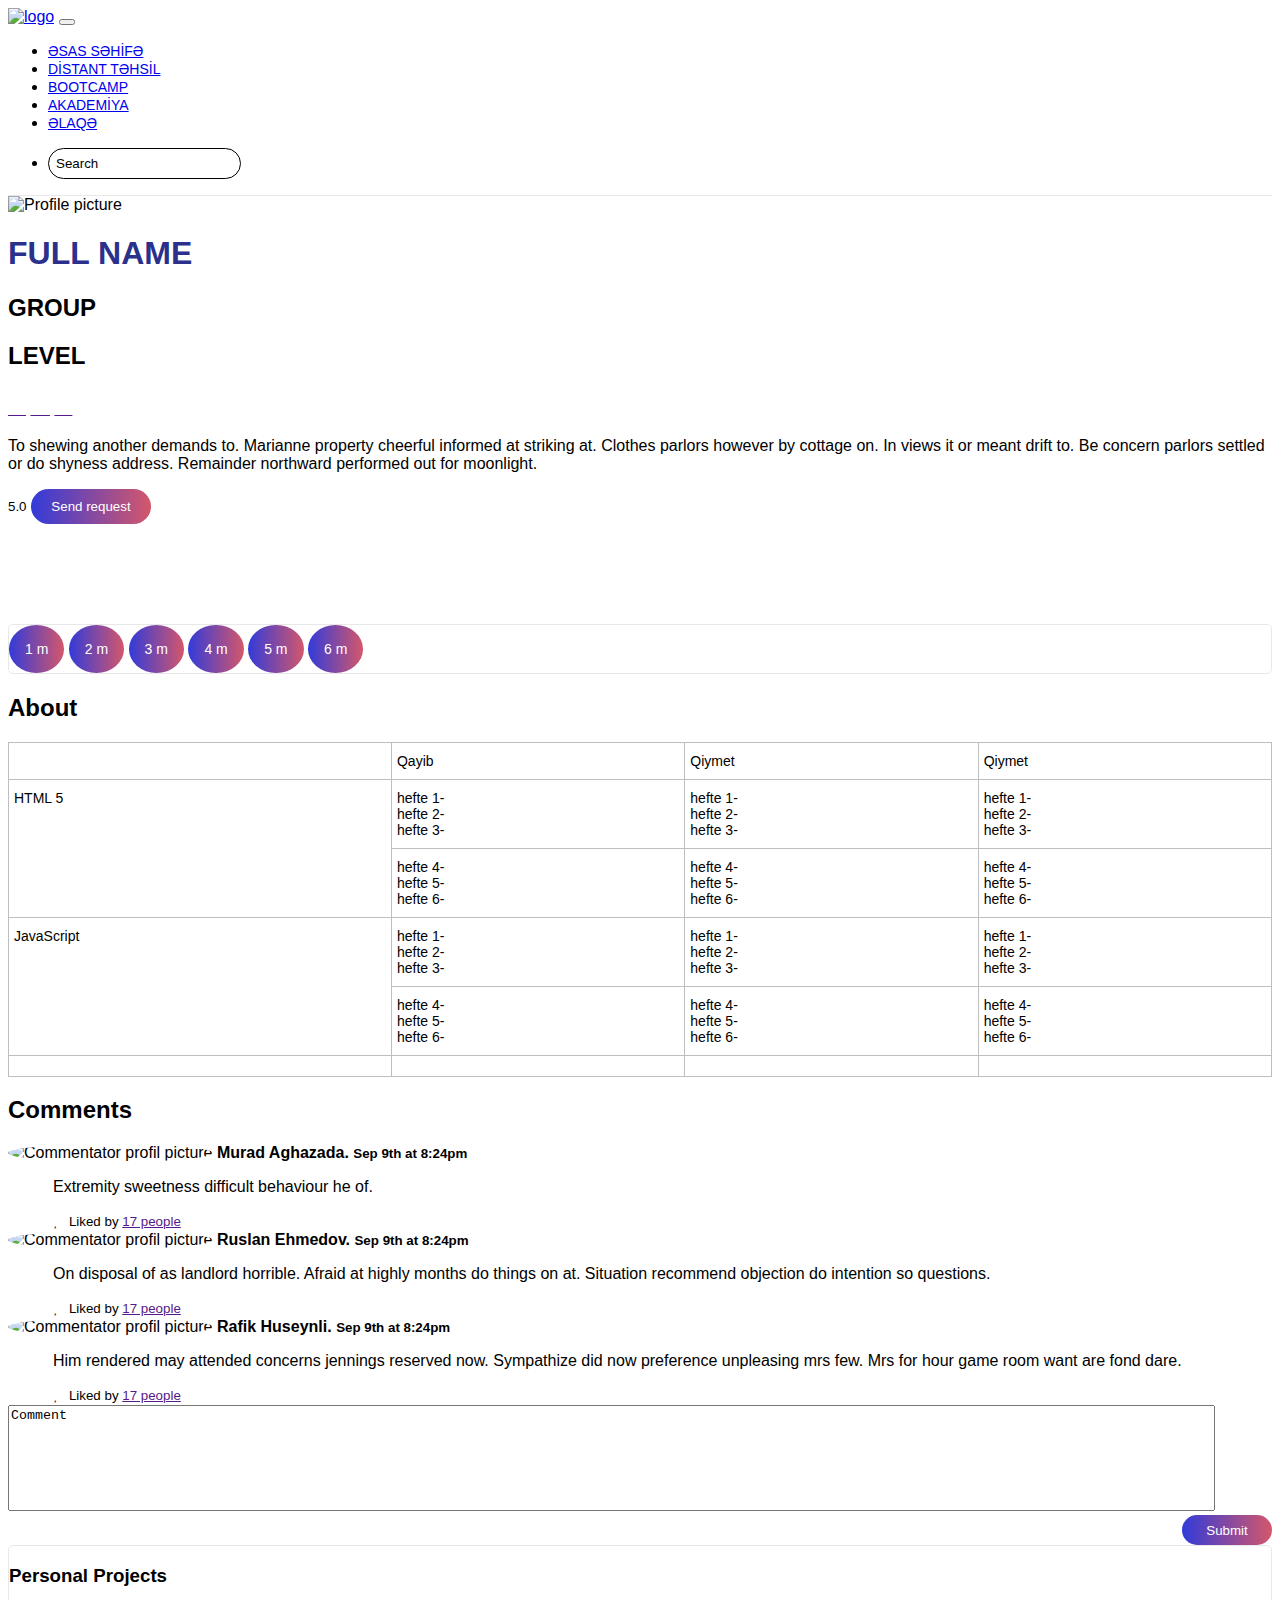
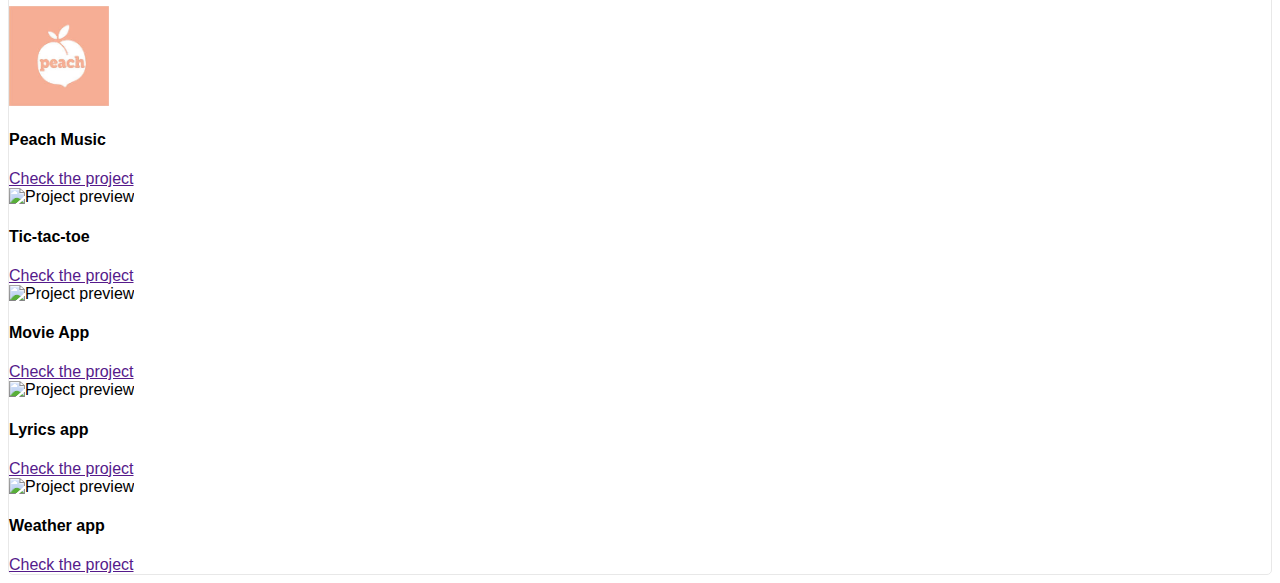
==== index.html @ 396098bf "first commit" ====
<!DOCTYPE html>
<html lang="en">

<head>
    <meta charset="UTF-8">
    <meta name="viewport" content="width=device-width, initial-scale=1.0">
    <title>E-Education</title>
    <!-- <link rel="stylesheet" href="css/bootstrap.min copy 3.css"> -->
    <link rel="stylesheet" href="https://cdnjs.cloudflare.com/ajax/libs/font-awesome/4.7.0/css/font-awesome.min.css">
    <link rel="stylesheet" href="https://stackpath.bootstrapcdn.com/bootstrap/4.5.0/css/bootstrap.min.css"
        integrity="sha384-9aIt2nRpC12Uk9gS9baDl411NQApFmC26EwAOH8WgZl5MYYxFfc+NcPb1dKGj7Sk" crossorigin="anonymous">
    <link rel="stylesheet" href="css/style.css">
    <link rel="icon" href="https://static.wixstatic.com/media/50b774_339006e79fd448efb3b111e1e8a0e5a4~mv2.png/v1/fill/w_32%2Ch_32%2Clg_1%2Cusm_0.66_1.00_0.01/50b774_339006e79fd448efb3b111e1e8a0e5a4~mv2.png">
    <link href="https://fonts.googleapis.com/css2?family=EB+Garamond:wght@500&display=swap" rel="stylesheet">
</head>

<body>
    <nav class="navbar navbar-expand-lg navbar-light bg-light py-3">
        <a class="navbar-brand ml-5" href="index.html"><img class="logo" src="https://static.wixstatic.com/media/50b774_504c9af5ed1446cda5995409d37fea4e~mv2.png/v1/fill/w_320,h_40,al_c,q_85,usm_0.66_1.00_0.01/Logo%202.webp" alt="logo"></a>
        <button class="navbar-toggler" type="button" data-toggle="collapse" data-target="#navbarSupportedContent"
            aria-controls="navbarSupportedContent" aria-expanded="false" aria-label="Toggle navigation">
            <span class="navbar-toggler-icon"></span>
        </button>

        <div class="collapse navbar-collapse" id="navbarSupportedContent">
            <ul class="navbar-nav mr-auto">
                <li class="nav-item active ml-4">
                    <a class="nav-link" href="#community">ƏSAS SƏHİFƏ<span class="sr-only">(current)</span></a>
                </li>
                <li class="nav-item active ml-4">
                    <a class="nav-link" href="#programs">DİSTANT TƏHSİL<span class="sr-only">(current)</span></a>
                </li>
                <li class="nav-item active ml-4">
                    <a class="nav-link" href="#about">BOOTCAMP<span class="sr-only">(current)</span></a>
                </li>
                <li class="nav-item active ml-4">
                    <a class="nav-link" href="#about">AKADEMİYA<span class="sr-only">(current)</span></a>
                </li>
                <li class="nav-item active ml-4">
                    <a class="nav-link" href="#about">ƏLAQƏ<span class="sr-only">(current)</span></a>
                </li>
            </ul>
            <ul class="navbar-nav ml-auto align-items-start mb-3 mb-lg-0">
                <li class="nav-item active">
                    <input type="text" class="ml-auto pb-1 nav-header navbar-input" placeholder="Search">
                </li>
            </ul>
        </div>
    </nav>
    <div class="main">

        <div class="main-info">
            <div class="container-fluid">
                <div class="row">
                    <div class="main-info-container col-md-6 col-12 text-center ml-5 pl-3 mt-5 d-flex">
                        <img src="https://cdn.business2community.com/wp-content/uploads/2017/08/blank-profile-picture-973460_640.png" alt="Profile picture" class="profil-pic">
                        <div class="personal-info ml-5" style="text-align: left;">
                            <h1 class="full-name">FULL NAME</h1>
                            <h2>GROUP</h2>
                            <h2>LEVEL</h2>
                            <div class="links mt-sm-5">
                                <a class="" href=""><i class="fab fa-github ml-2" style="color: rgb(148, 148, 148); font-size: 24px;"></i></a>
                            <a class="" href=""><i class="fab fa-linkedin ml-2" style="color: rgb(148, 148, 148); font-size: 26px;"></i></a>
                            <a class="" href=""><i class="fab fa-facebook ml-2" style="color: rgb(148, 148, 148); font-size: 24px;"></i></a>
                            </div>
                        </div>
                    </div>
                    <div class="info-container col-md-5 col-12 mt-sm-5 pt-sm-4 text-center d-flex">
                        <p class="info-text">To shewing another demands to. Marianne property cheerful informed at striking at. Clothes parlors however by cottage on. In views it or meant drift to. Be concern parlors settled or do shyness address. Remainder northward performed out for moonlight.</p>
                        <div class="rating-container ml-sm-5 mt-4">
                            <p><i class="fas fa-star-half-alt" style="color: gold; font-size: 34px;"></i></p>
                            <small>5.0</small>
                            <button class="request-btn mt-3" style="background: linear-gradient(to right, rgb(50,59,217), rgb(212, 87, 107)); border: transparent; border-radius: 20px; color: white; width: 120px; height: 35px;">Send request</button>
                        </div>
                    </div>
                </div>
            </div>
        </div>

        <div class="other-info">
            <div class="container-fluid">
                <div class="row">
                    <div class="col-md-7 col-12 lessons-info">
                        <div class="months-container text-center p-2">
                            <button class="month-btn ml-sm-4">1 m</button>
                            <button class="month-btn ml-sm-4">2 m</button>
                            <button class="month-btn ml-sm-4">3 m</button>
                            <button class="month-btn ml-sm-4">4 m</button>
                            <button class="month-btn ml-sm-4">5 m</button>
                            <button class="month-btn ml-sm-4">6 m</button>
                        </div>
                        <div class="about">
                            <h2 class="ml-3 mt-3">About</h2>
                            <div class="about-table">
                                <div class="col-md-12">
                                    <style type="text/css">
                                        .tg {
                                            border-collapse: collapse;
                                            border-spacing: 0;
                                        }
                    
                                        .tg td {
                                            border-color: #bebebe;
                                            border-radius: 5px;
                                            border-style: double;
                                            border-width: 1px;
                                            font-family: Arial, sans-serif;
                                            font-size: 14px;
                                            overflow: hidden;
                                            padding: 10px 5px;
                                            word-break: normal;
                                        }
                    
                                        .tg th {
                                            border-color: #bebebe;
                                            border-radius: 5px;
                                            border-style: double;
                                            border-width: 1px;
                                            font-family: Arial, sans-serif;
                                            font-size: 14px;
                                            font-weight: normal;
                                            overflow: hidden;
                                            padding: 10px 5px;
                                            word-break: normal;
                                        }
                    
                                        .tg .tg-0lax {
                                            text-align: left;
                                            vertical-align: top
                                        }
                                    </style>
                                    <table class="tg mt-4" style="width: 100%;">
                                        <thead>
                                            <tr>
                                                <th class="tg-0lax"></th>
                                                <th class="tg-0lax" colspan="3">Qayib</th>
                                                <th class="tg-0lax" colspan="3">Qiymet</th>
                                                <th class="tg-0lax" colspan="3">Qiymet</th>
                                            </tr>
                                        </thead>
                                        <tbody>
                                            <tr>
                                                <td class="tg-0lax" rowspan="2">HTML 5</td>
                                                <td class="tg-0lax" colspan="3">
                                                    hefte 1-
                                                    <br />
                                                    hefte 2-
                                                    <br />
                                                    hefte 3-
                                                </td>
                                                <td class="tg-0lax" colspan="3">
                                                    hefte 1-
                                                    <br />
                                                    hefte 2-
                                                    <br />
                                                    hefte 3-
                                                </td>
                                                <td class="tg-0lax" colspan="3">
                                                    hefte 1-
                                                    <br />
                                                    hefte 2-
                                                    <br />
                                                    hefte 3-
                                                </td>
                                            </tr>
                                            <tr>
                                                <td class="tg-0lax" colspan="3">
                                                    hefte 4-
                                                    <br />
                                                    hefte 5-
                                                    <br />
                                                    hefte 6-
                                                </td>
                                                <td class="tg-0lax" colspan="3">
                                                    hefte 4-
                                                    <br />
                                                    hefte 5-
                                                    <br />
                                                    hefte 6-
                                                </td>
                                                <td class="tg-0lax" colspan="3">
                                                    hefte 4-
                                                    <br />
                                                    hefte 5-
                                                    <br />
                                                    hefte 6-
                                                </td>
                                            </tr>
                                            <tr>
                                                <td class="tg-0lax" rowspan="2">JavaScript</td>
                                                <td class="tg-0lax" colspan="3">
                                                    hefte 1-
                                                    <br />
                                                    hefte 2-
                                                    <br />
                                                    hefte 3-
                                                </td>
                                                <td class="tg-0lax" colspan="3">
                                                    hefte 1-
                                                    <br />
                                                    hefte 2-
                                                    <br />
                                                    hefte 3-
                                                </td>
                                                <td class="tg-0lax" colspan="3">
                                                    hefte 1-
                                                    <br />
                                                    hefte 2-
                                                    <br />
                                                    hefte 3-
                                                </td>
                                            </tr>
                                            <tr>
                                                <td class="tg-0lax" colspan="3">
                                                    hefte 4-
                                                    <br />
                                                    hefte 5-
                                                    <br />
                                                    hefte 6-
                                                </td>
                                                <td class="tg-0lax" colspan="3">
                                                    hefte 4-
                                                    <br />
                                                    hefte 5-
                                                    <br />
                                                    hefte 6-
                                                </td>
                                                <td class="tg-0lax" colspan="3">
                                                    hefte 4-
                                                    <br />
                                                    hefte 5-
                                                    <br />
                                                    hefte 6-
                                                </td>
                                            </tr>
                                            <tr>
                                                <td class="tg-0lax"></td>
                                                <td class="tg-0lax" colspan="3"></td>
                                                <td class="tg-0lax" colspan="3"></td>
                                                <td class="tg-0lax" colspan="3"></td>
                                            </tr>
                                        </tbody>
                                    </table>
                    
                                </div>
                            </div>
                            <div class="comment-container">
                                <div class="comments">
                                    <h2 class="ml-3 mt-5">Comments</h2>
                                    <div class="comment-temp ml-3 mt-4">
                                        <img src="https://cdn.business2community.com/wp-content/uploads/2017/08/blank-profile-picture-973460_640.png" alt="Commentator profil picture" style="width: 37px; border-radius: 50%;">
                                        <b class="commentator ml-2">Murad Aghazada. <small class="c-time">Sep 9th at 8:24pm</small></b>
                                        <p style="margin-left: 45px;" class="mt-2">Extremity sweetness difficult behaviour he of.</p>
                                        <button style="background: transparent; border: transparent; outline: none; margin-left: 40px;"><i class="far fa-heart"></i></button>
                                        <small>Liked by <a href="">17 people</a></small>
                                    </div>
                                    <div class="comment-temp ml-3 mt-5">
                                        <img src="https://cdn.business2community.com/wp-content/uploads/2017/08/blank-profile-picture-973460_640.png" alt="Commentator profil picture" style="width: 37px; border-radius: 50%;">
                                        <b class="commentator ml-2">Ruslan Ehmedov. <small class="c-time">Sep 9th at 8:24pm</small></b>
                                        <p style="margin-left: 45px;" class="mt-2"> On disposal of as landlord horrible. Afraid at highly months do things on at. Situation recommend objection do intention so questions.</p>
                                        <button style="background: transparent; border: transparent; outline: none; margin-left: 40px;"><i class="far fa-heart"></i></button>
                                        <small>Liked by <a href="">17 people</a></small>
                                    </div>
                                    <div class="comment-temp ml-3 mt-5">
                                        <img src="https://cdn.business2community.com/wp-content/uploads/2017/08/blank-profile-picture-973460_640.png" alt="Commentator profil picture" style="width: 37px; border-radius: 50%;">
                                        <b class="commentator ml-2">Rafik Huseynli. <small class="c-time">Sep 9th at 8:24pm</small></b>
                                        <p style="margin-left: 45px;" class="mt-2">Him rendered may attended concerns jennings reserved now. Sympathize did now preference unpleasing mrs few. Mrs for hour game room want are fond dare.</p>
                                        <button style="background: transparent; border: transparent; outline: none; margin-left: 40px;"><i class="far fa-heart"></i></button>
                                        <small>Liked by <a href="">17 people</a></small>
                                    </div>
                                </div>
                                <div class="write-comment mt-2 mb-5">
                                    <textarea class="ml-sm-5 mt-5" name="Comment" placeholder="Comment" id="" cols="30" rows="10" style="outline: none; resize: none; width: 95%; height: 100px;"></textarea>
                                    <div class="sc-container">
                                        <button class="submit-commit" style="background: linear-gradient(to right, rgb(50,59,217), rgb(212, 87, 107)); border: transparent; border-radius: 20px; color: white; width: 90px; height: 30px;">Submit</button>
                                    </div>
                                </div>
                            </div>
                        </div>
                    </div>
                    <div class="col-md-5 col-12 projects-container">
                        <div class="projects">
                            <h3 class="ml-sm-5 ml-3 mt-3 mb-4">Personal Projects</h3>
                            <div class="project-temp d-flex ml-sm-5 mt-3">
                                <img src="[data-uri]" alt="Project preview" class="project-preview">
                                <div class="project-info ml-3">
                                    <h4>Peach Music</h4>
                                <a href="">Check the project</a>
                                </div>
                            </div>
                            <div class="project-temp d-flex ml-sm-5 mt-3">
                                <img src="https://images-na.ssl-images-amazon.com/images/I/51-n3NFOZwL.png" alt="Project preview" class="project-preview">
                                <div class="project-info ml-3">
                                    <h4>Tic-tac-toe</h4>
                                <a href="">Check the project</a>
                                </div>
                            </div>
                            <div class="project-temp d-flex ml-sm-5 mt-3">
                                <img src="https://us.123rf.com/450wm/jovanas/jovanas1907/jovanas190700399/128231634-film-reel-icon-the-video-icon-movie-symbol-on-dark-background.jpg?ver=6" alt="Project preview" class="project-preview">
                                <div class="project-info ml-3">
                                    <h4>Movie App</h4>
                                <a href="">Check the project</a>
                                </div>
                            </div>
                            <div class="project-temp d-flex ml-sm-5 mt-3">
                                <img src="https://images-na.ssl-images-amazon.com/images/I/419wjp7euJL.png" alt="Project preview" class="project-preview">
                                <div class="project-info ml-3">
                                    <h4>Lyrics app</h4>
                                <a href="">Check the project</a>
                                </div>
                            </div>
                            <div class="project-temp d-flex ml-sm-5 mt-3 mb-3">
                                <img src="https://i.pinimg.com/originals/06/c4/f7/06c4f70ec5931e2342e703e8a3f0a253.png" alt="Project preview" class="project-preview">
                                <div class="project-info ml-3">
                                    <h4>Weather app</h4>
                                <a href="">Check the project</a>
                                </div>
                            </div>

                        </div>
                    </div>
                </div>
            </div>
        </div>

        <!-- <div class="final-container text-center">
            <div class="col-12">
                <img src="mini-logo.png" alt="" class="footer-logo mt-3 mb-3">
            </div>
        </div>
        <div class="final-container text-center">
            <div class="col-12">
                <p class="footer-header">E-Education.</p>
                <p class="copyright">Copyright © E-Education. Privacy Policy.</p>
                <p class="copyright-two">All Rights Reserved.</p>
            </div>
        </div> -->
    </div>
    <script src="https://code.jquery.com/jquery-3.5.1.slim.min.js"
        integrity="sha384-DfXdz2htPH0lsSSs5nCTpuj/zy4C+OGpamoFVy38MVBnE+IbbVYUew+OrCXaRkfj"
        crossorigin="anonymous"></script>
    <script src="https://cdn.jsdelivr.net/npm/popper.js@1.16.0/dist/umd/popper.min.js"
        integrity="sha384-Q6E9RHvbIyZFJoft+2mJbHaEWldlvI9IOYy5n3zV9zzTtmI3UksdQRVvoxMfooAo"
        crossorigin="anonymous"></script>
    <script src="https://stackpath.bootstrapcdn.com/bootstrap/4.5.0/js/bootstrap.min.js"
        integrity="sha384-OgVRvuATP1z7JjHLkuOU7Xw704+h835Lr+6QL9UvYjZE3Ipu6Tp75j7Bh/kR0JKI"
        crossorigin="anonymous"></script>
    <script src="https://kit.fontawesome.com/a076d05399.js"></script>
    <script src="js/app.js"></script>
</body>

</html>
---- css/style.css ----
body {
    font-family: Arial,Helvetica,sans-serif;
}
.navbar {
    background-color: white !important;
    border-bottom: 1px solid #e6e6e6e6;
}
::placeholder {
    color: black !important;
}
.logo {
    width: 160px;
    object-position: 50% 50%;
    object-fit: cover;
}
.profil-pic {
    width: 220px;
    height: 240px;
}
/* .links {
    display: grid;
} */
.nav-header {
    background-color: transparent;
    border: 1px solid black;
    border-radius: 20px;
    padding: 7px;
    outline: none;
}
.nav-link {
    font-size: 14px;
}
.full-name {
    color: rgb(42, 48, 140) !important;
}
.info-text {
    text-align: left;
}
.other-info {
    margin-top: 100px;
    /* border-top: 1px solid #e6e6e6e6; */
}
.lessons-info {
    margin-top: 100px;
    /* border-bottom: 1px solid #e6e6e6e6 !important; */
}
.months-container {
    border: 1px solid #e6e6e6e6;
    border-radius: 5px;
}
.month-btn {
    background: linear-gradient(to right, rgb(50,59,217), rgb(212, 87, 107));
    color: white;
    border-radius: 50%;
    border: transparent;
    font-size: 14px;
    font-weight: 500;
    padding: 16px;
}
.project-preview {
    width: 100px;
    height: 100px;
}
.projects {
    border: 1px solid #e6e6e6e6;
    border-radius: 5px;
}
.write-comment {
    /* text-align: right; */
}
.sc-container {
    text-align: right;
}

@media (min-width: 361px) and (max-width: 767px) {
    .profil-pic {
        width: 100%;
        height: 100%;
    }
    .personal-info {
        margin-top: 20px;
        display: grid !important;
    }
    .main-info-container {
        text-align: center;
        display: contents !important;
    }
    .info-container {
        text-align: center;
        display: contents !important;
    }
    .info-text {
        margin-top: 40px;
        text-align: center;
    }
    .rating-container {
        margin-left: 28%;
        display: grid;
    }
    .month-btn {
        font-size: 14px;
        font-weight: 500;
        padding: 9px;
    }
    .projects {
        border: transparent;
    }

}
@media (max-width: 360px) {
    .profil-pic {
        width: 100%;
        height: 100%;
    }
    .personal-info {
        margin-top: 20px;
        display: grid !important;
    }
    .main-info-container {
        text-align: center;
        display: contents !important;
    }
    .info-container {
        text-align: center;
        display: contents !important;
    }
    .info-text {
        margin-top: 40px;
        text-align: center;
    }
    .rating-container {
        margin-left: 28%;
        display: grid;
    }
    .month-btn {
        font-size: 14px;
        font-weight: 500;
        padding: 9px;
    }
    .commentator {
        font-size: 14px;
    }
    .projects {
        border: transparent;
    }

}
@media (min-width: 768px) and (max-width: 841px) {
    

}
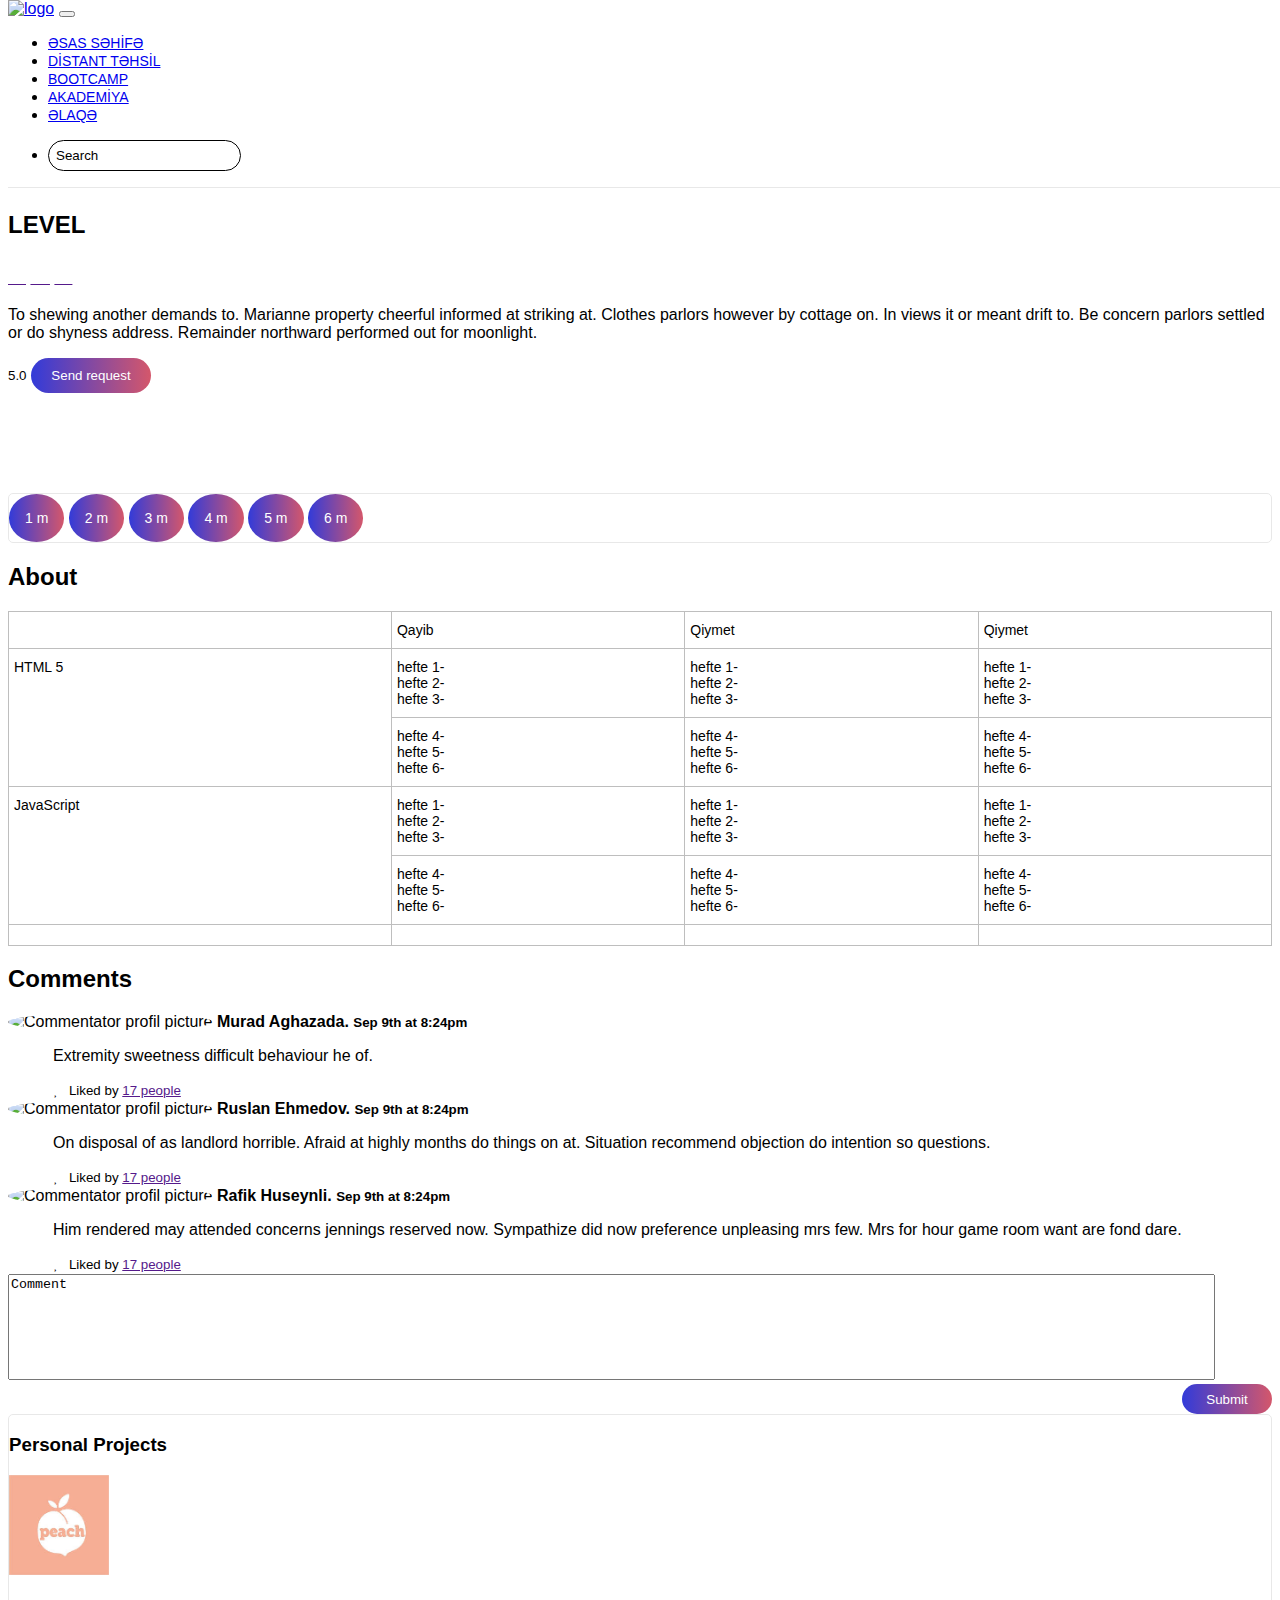
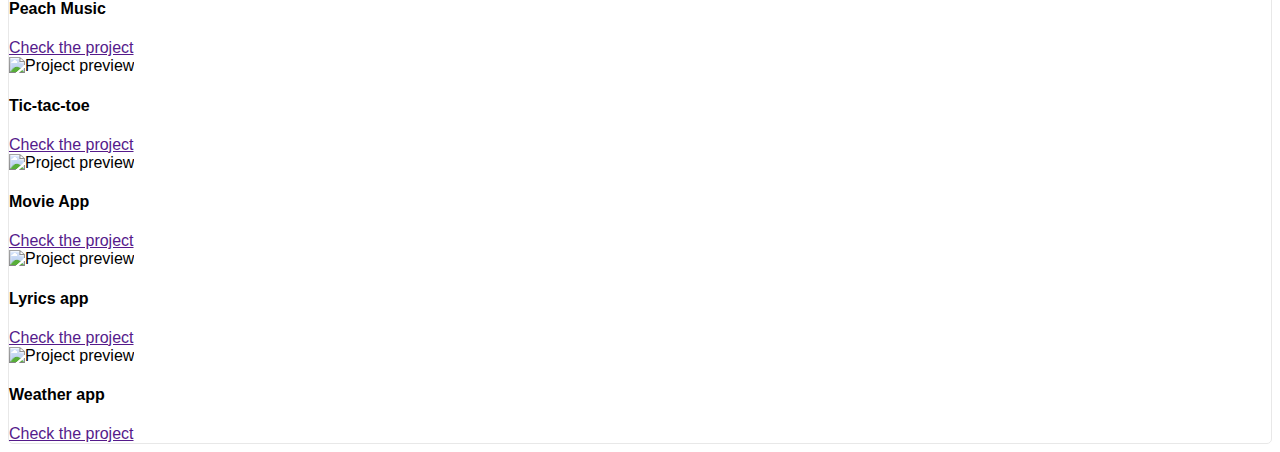
==== commit 44a4cee7: "login register added" ====
--- a/index.html
+++ b/index.html
@@ -60,8 +60,8 @@
                             <h2>LEVEL</h2>
                             <div class="links mt-sm-5">
                                 <a class="" href=""><i class="fab fa-github ml-2" style="color: rgb(148, 148, 148); font-size: 24px;"></i></a>
-                            <a class="" href=""><i class="fab fa-linkedin ml-2" style="color: rgb(148, 148, 148); font-size: 26px;"></i></a>
-                            <a class="" href=""><i class="fab fa-facebook ml-2" style="color: rgb(148, 148, 148); font-size: 24px;"></i></a>
+                                <a class="" href=""><i class="fab fa-linkedin ml-2" style="color: rgb(148, 148, 148); font-size: 26px;"></i></a>
+                                <a class="" href=""><i class="fab fa-facebook ml-2" style="color: rgb(148, 148, 148); font-size: 24px;"></i></a>
                             </div>
                         </div>
                     </div>
--- a/css/style.css
+++ b/css/style.css
@@ -1,10 +1,28 @@
 body {
     font-family: Arial,Helvetica,sans-serif;
+}
+.main {
+    margin-top: 65px;
 }
 .navbar {
     background-color: white !important;
     border-bottom: 1px solid #e6e6e6e6;
+    position: fixed;
+    width: 100%;
+    z-index:1;
+    top: 0;
 }
+.content {
+    padding: 16px;
+  }
+.sticky {
+    position: fixed;
+    top: 0;
+    width: 100%;
+  }
+.sticky + .content {
+    padding-top: 60px;
+  }
 ::placeholder {
     color: black !important;
 }
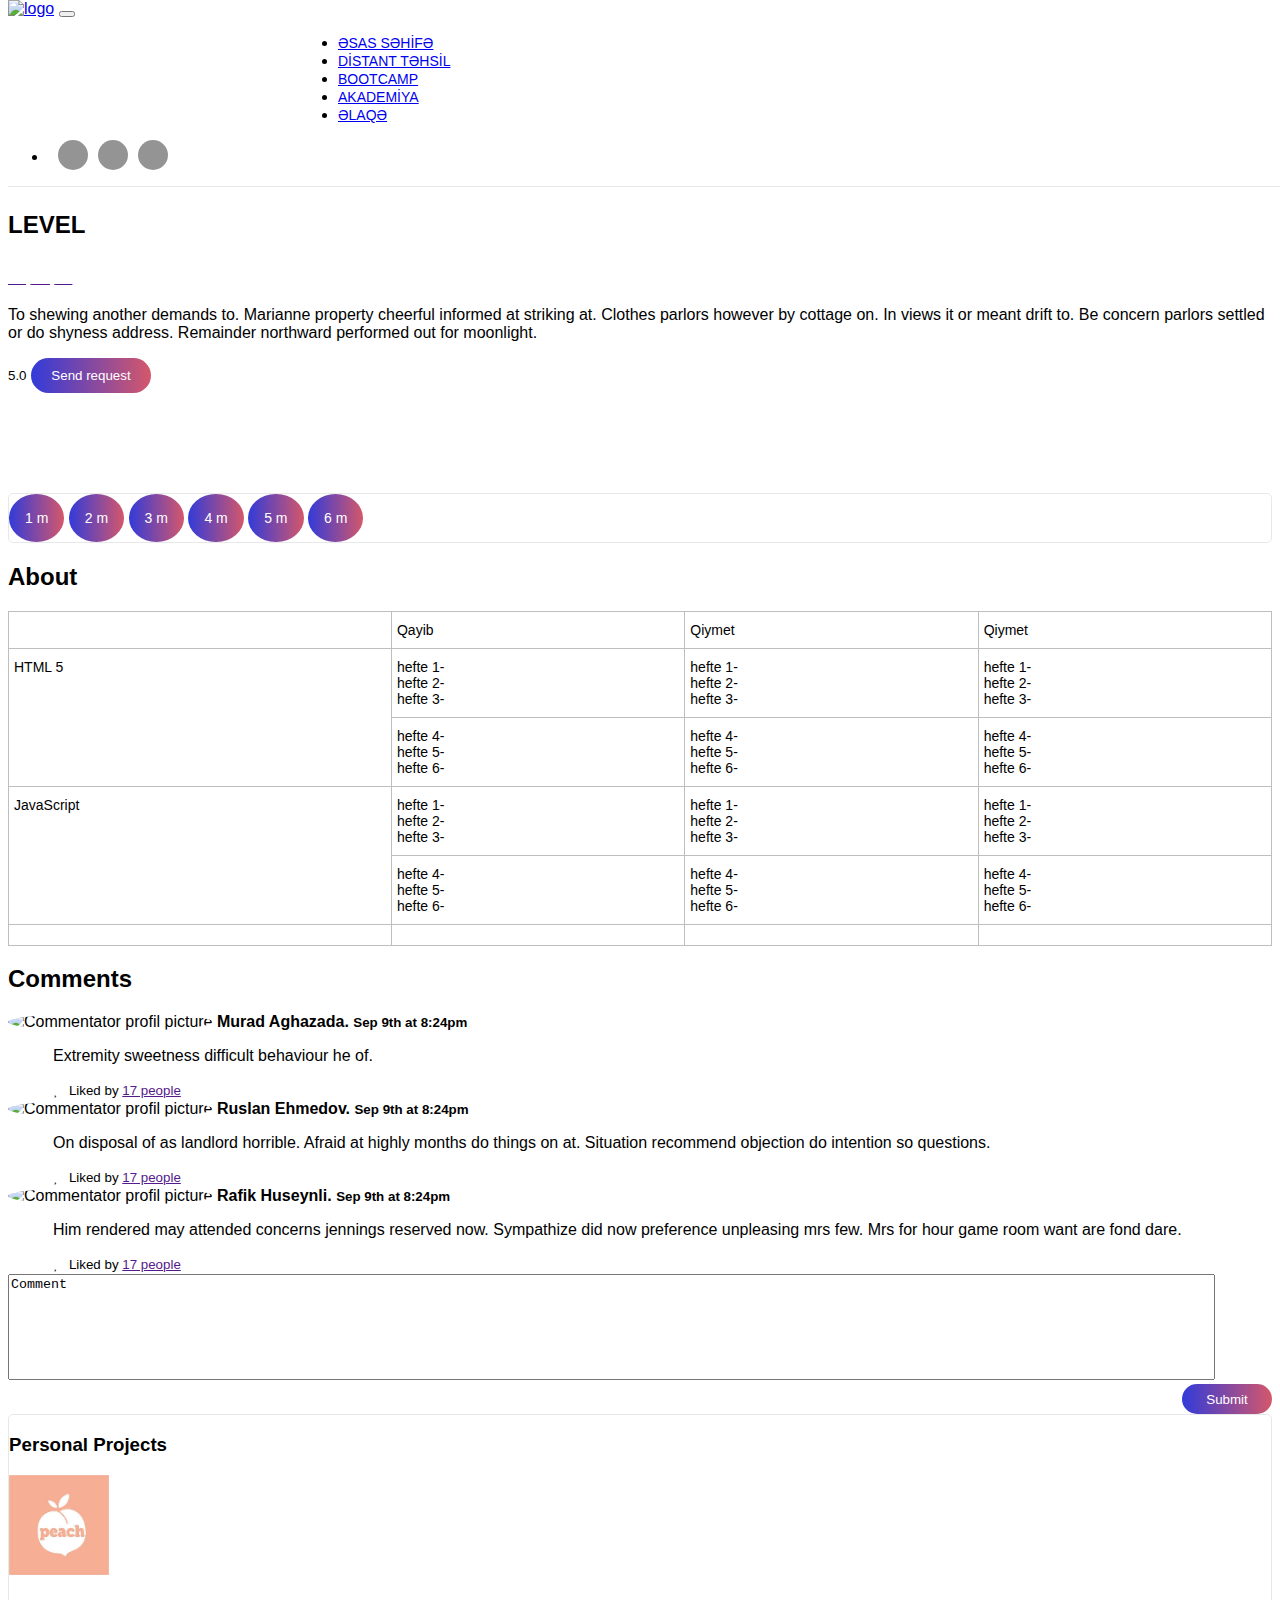
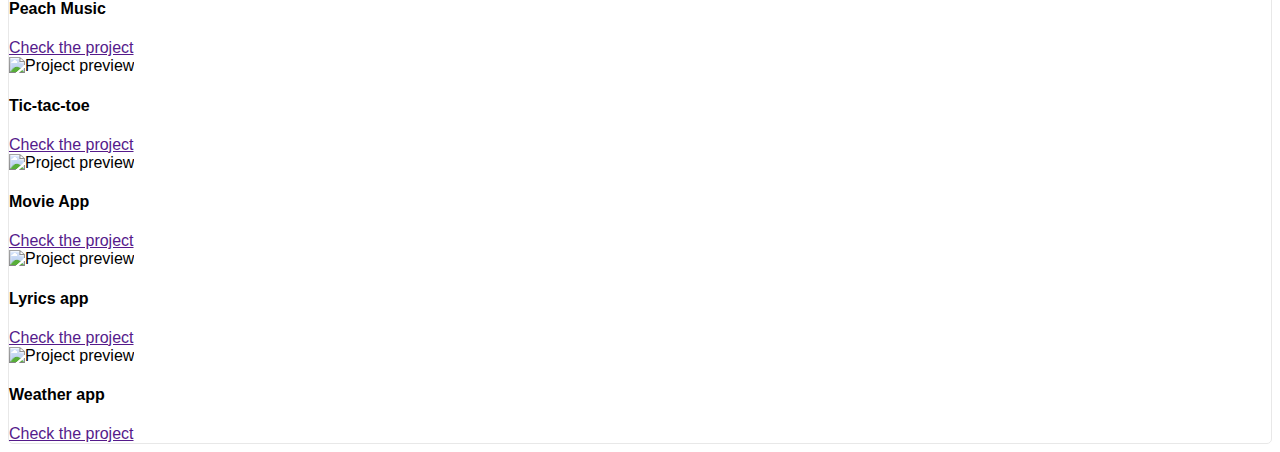
==== commit bfb674e0: "Navbar elements fixed" ====
--- a/index.html
+++ b/index.html
@@ -23,26 +23,30 @@
         </button>
 
         <div class="collapse navbar-collapse" id="navbarSupportedContent">
-            <ul class="navbar-nav mr-auto">
-                <li class="nav-item active ml-4">
+            <ul class="navbar-nav" style="margin-left: calc((100% - 700px) * 0.5);">
+                <li class="nav-item active mr-lg-3">
                     <a class="nav-link" href="#community">ƏSAS SƏHİFƏ<span class="sr-only">(current)</span></a>
                 </li>
-                <li class="nav-item active ml-4">
+                <li class="nav-item active mr-lg-3">
                     <a class="nav-link" href="#programs">DİSTANT TƏHSİL<span class="sr-only">(current)</span></a>
                 </li>
-                <li class="nav-item active ml-4">
+                <li class="nav-item active mr-lg-3">
                     <a class="nav-link" href="#about">BOOTCAMP<span class="sr-only">(current)</span></a>
                 </li>
-                <li class="nav-item active ml-4">
+                <li class="nav-item active mr-lg-3">
                     <a class="nav-link" href="#about">AKADEMİYA<span class="sr-only">(current)</span></a>
                 </li>
-                <li class="nav-item active ml-4">
+                <li class="nav-item active mr-lg-3">
                     <a class="nav-link" href="#about">ƏLAQƏ<span class="sr-only">(current)</span></a>
                 </li>
             </ul>
             <ul class="navbar-nav ml-auto align-items-start mb-3 mb-lg-0">
-                <li class="nav-item active">
-                    <input type="text" class="ml-auto pb-1 nav-header navbar-input" placeholder="Search">
+                <li class="nav-item active m-2">
+                    <div class="social-links-box">
+                        <a class="social-link-a" href="#"><i class="fab fa-facebook-f"></i></a>
+                        <a class="social-link-a" href="#"><i class="fab fa-instagram"></i></a>
+                        <a class="social-link-a" href="#"><i class="fab fa-youtube"></i></a>
+                    </div>
                 </li>
             </ul>
         </div>
--- a/css/style.css
+++ b/css/style.css
@@ -89,6 +89,25 @@
 .sc-container {
     text-align: right;
 }
+.social-links-box{
+    display: flex;
+    align-items: center;
+}
+.social-links-box i{
+    font-size: 20px;
+    color: #fff;
+}
+.social-link-a{
+    text-decoration: none !important;
+    background-color: rgb(148, 148, 148);
+    display: flex;
+    border-radius: 50%;
+    margin-left: 10px;
+    width: 30px;
+    height: 30px;
+    justify-content: center;
+    align-items: center;
+}
 
 @media (min-width: 361px) and (max-width: 767px) {
     .profil-pic {
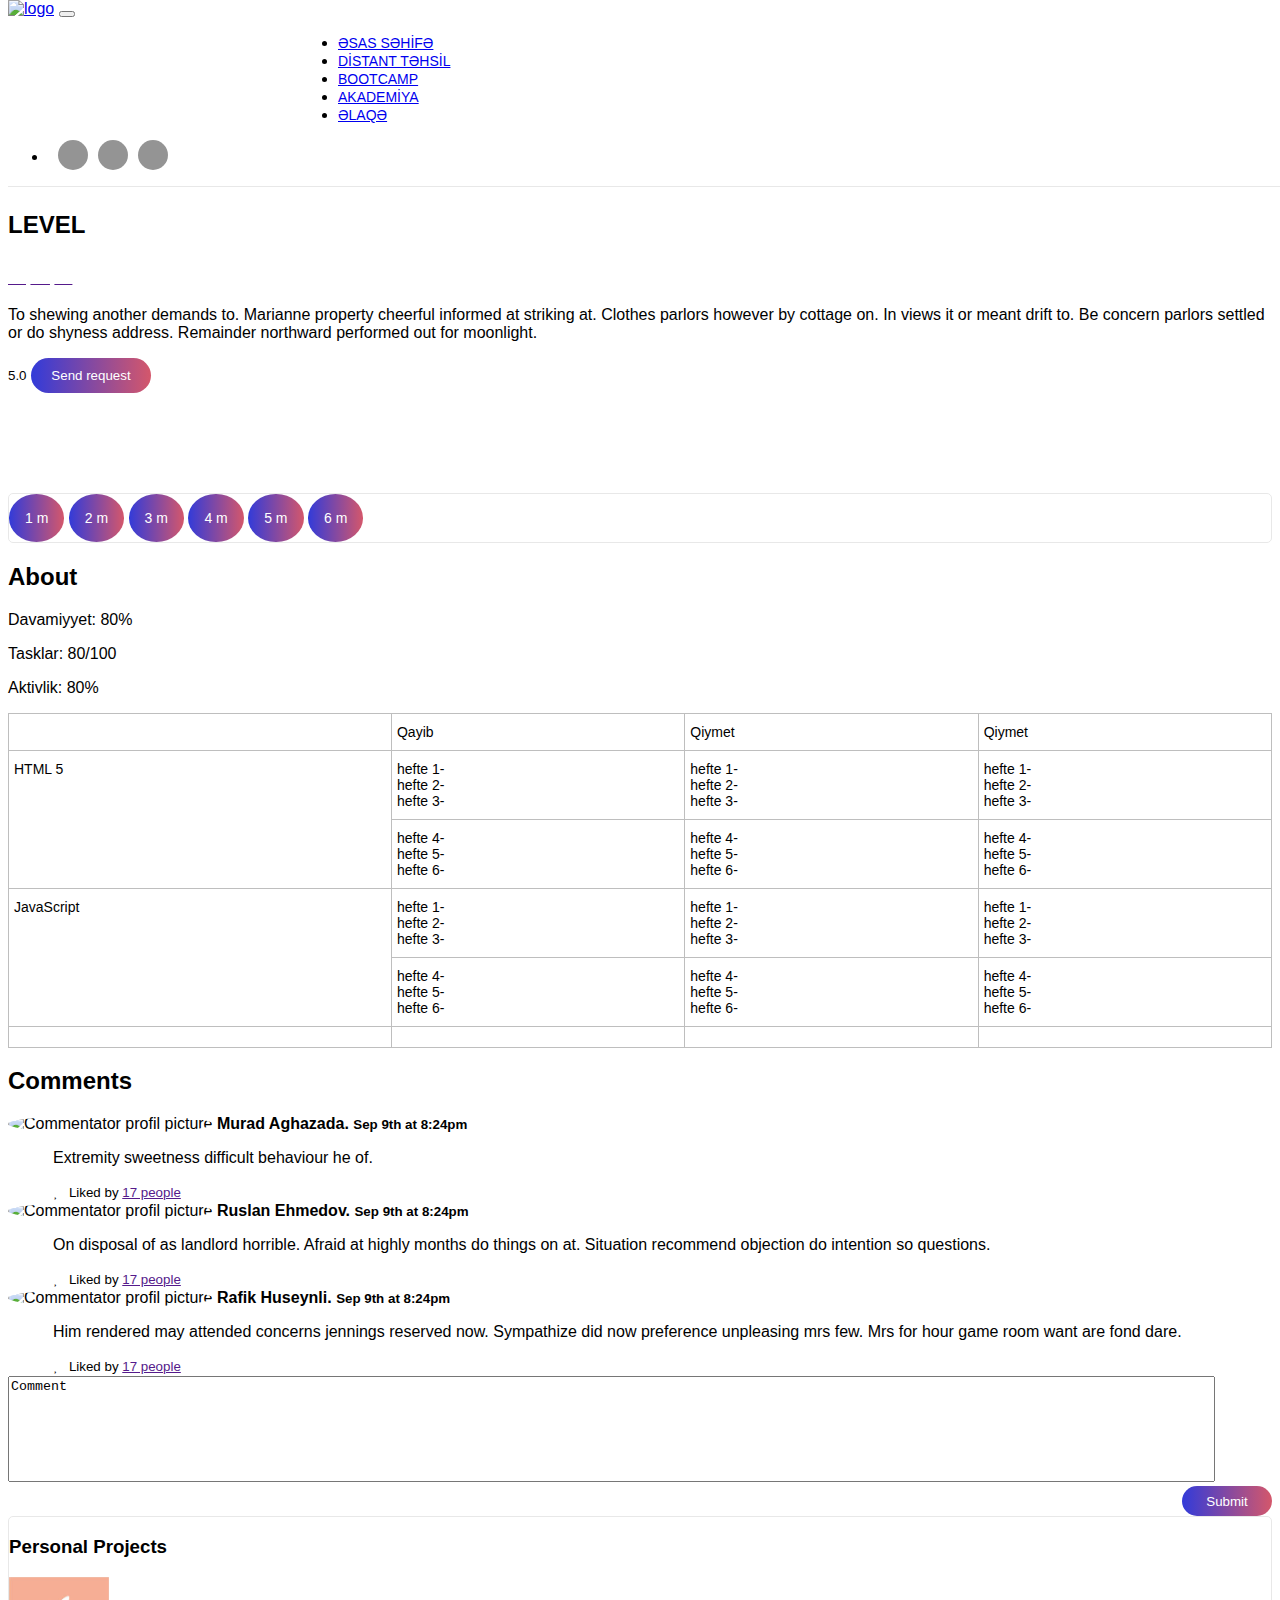
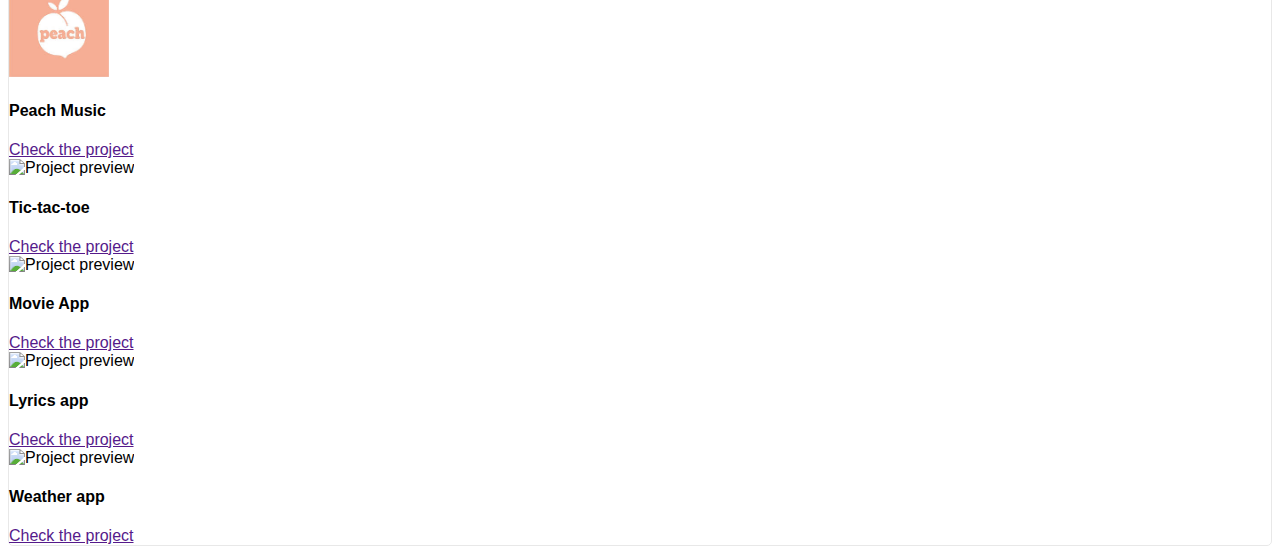
==== commit 156e1429: "progress bar added" ====
--- a/index.html
+++ b/index.html
@@ -95,6 +95,24 @@
                         </div>
                         <div class="about">
                             <h2 class="ml-3 mt-3">About</h2>
+                            <div class="progress-container mt-4">
+                                <div class="container-fluid">
+                                    <div class="row">
+                                        <div class="col-md-4 col-12 mt-5 mt-sm-0 text-center">
+                                            <p>Davamiyyet: 80%</p>
+                                            <i class="fas fa-chart-pie" style="font-size: 40px;"></i>
+                                        </div>
+                                        <div class="col-md-4 col-12 mt-5 mt-sm-0 text-center">
+                                            <p>Tasklar: 80/100</p>
+                                            <i class="fas fa-chart-pie" style="font-size: 40px;"></i>
+                                        </div>
+                                        <div class="col-md-4 col-12 mt-5 mt-sm-0 text-center">
+                                            <p>Aktivlik: 80%</p>
+                                            <i class="fas fa-chart-pie" style="font-size: 40px;"></i>
+                                        </div>
+                                    </div>
+                                </div>
+                            </div>
                             <div class="about-table">
                                 <div class="col-md-12">
                                     <style type="text/css">
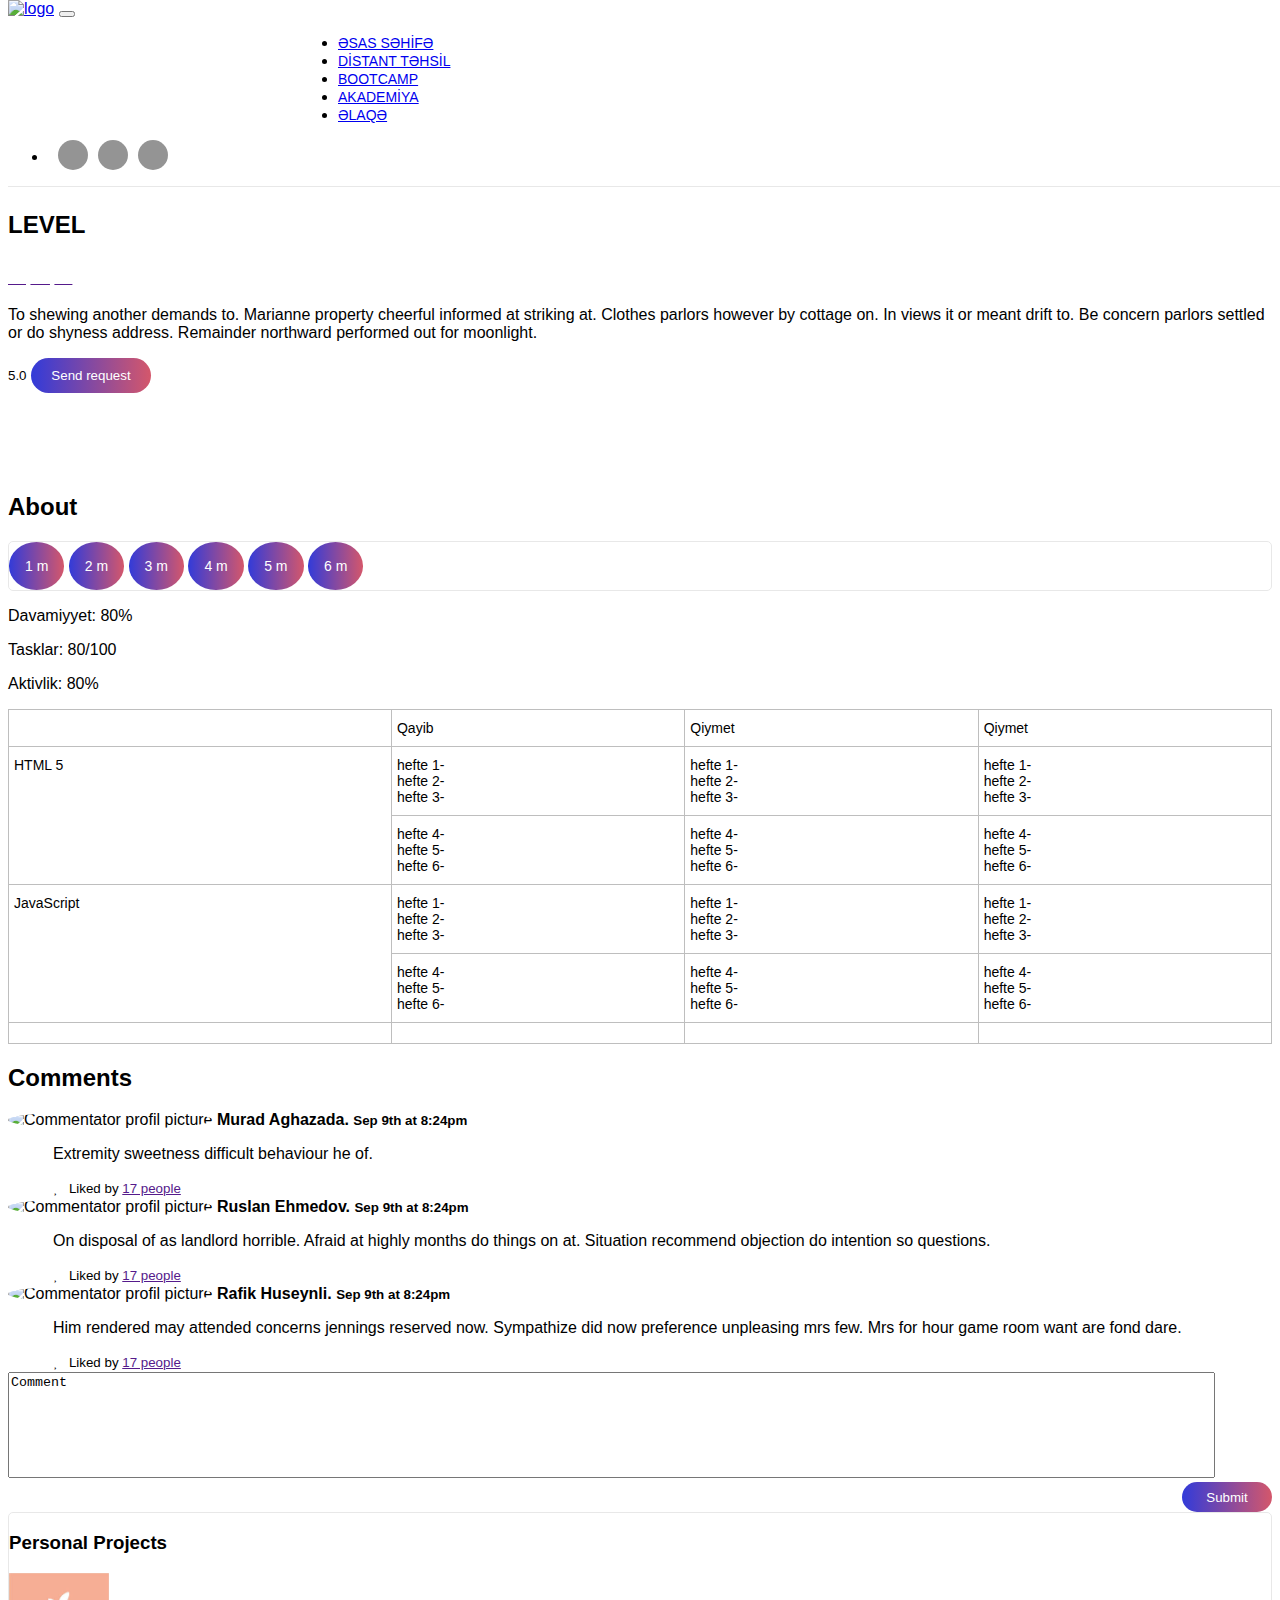
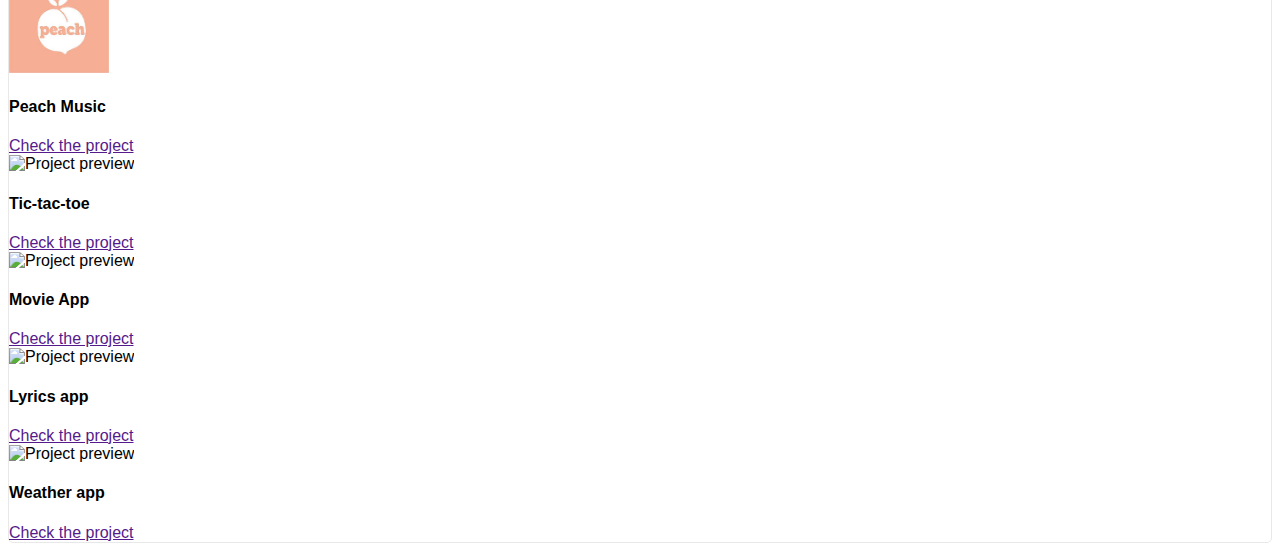
==== commit ddedc397: "months buttons fixed" ====
--- a/index.html
+++ b/index.html
@@ -12,6 +12,64 @@
     <link rel="stylesheet" href="css/style.css">
     <link rel="icon" href="https://static.wixstatic.com/media/50b774_339006e79fd448efb3b111e1e8a0e5a4~mv2.png/v1/fill/w_32%2Ch_32%2Clg_1%2Cusm_0.66_1.00_0.01/50b774_339006e79fd448efb3b111e1e8a0e5a4~mv2.png">
     <link href="https://fonts.googleapis.com/css2?family=EB+Garamond:wght@500&display=swap" rel="stylesheet">
+
+    <style>
+        /* Popup container - can be anything you want */
+        .popup {
+          position: relative;
+          cursor: pointer;
+          -webkit-user-select: none;
+          -moz-user-select: none;
+          -ms-user-select: none;
+          user-select: none;
+        }
+        
+        /* The actual popup */
+        .popup .popuptext {
+          visibility: hidden;
+          width: 160px;
+          background-color: #555;
+          color: #fff;
+          text-align: center;
+          border-radius: 6px;
+          padding: 8px 0;
+          position: absolute;
+          z-index: 1;
+          bottom: 125%;
+          left: 50%;
+          margin-left: -80px;
+        }
+        
+        /* Popup arrow */
+        .popup .popuptext::after {
+          content: "";
+          position: absolute;
+          top: 100%;
+          left: 50%;
+          margin-left: -5px;
+          border-width: 5px;
+          border-style: solid;
+          border-color: #555 transparent transparent transparent;
+        }
+        
+        /* Toggle this class - hide and show the popup */
+        .popup .show {
+          visibility: visible;
+          -webkit-animation: fadeIn 1s;
+          animation: fadeIn 1s;
+        }
+        
+        /* Add animation (fade in the popup) */
+        @-webkit-keyframes fadeIn {
+          from {opacity: 0;} 
+          to {opacity: 1;}
+        }
+        
+        @keyframes fadeIn {
+          from {opacity: 0;}
+          to {opacity:1 ;}
+        }
+        </style>
 </head>
 
 <body>
@@ -72,7 +130,10 @@
                     <div class="info-container col-md-5 col-12 mt-sm-5 pt-sm-4 text-center d-flex">
                         <p class="info-text">To shewing another demands to. Marianne property cheerful informed at striking at. Clothes parlors however by cottage on. In views it or meant drift to. Be concern parlors settled or do shyness address. Remainder northward performed out for moonlight.</p>
                         <div class="rating-container ml-sm-5 mt-4">
-                            <p><i class="fas fa-star-half-alt" style="color: gold; font-size: 34px;"></i></p>
+                            <div class="popup p-cont" onclick="pop_it()">
+                                <i class="fas fa-star-half-alt" onclick="pop_it_up()" style="color: gold; font-size: 34px;"></i>
+                                <span class="popuptext" id="myPopup"><i class="far fa-star" style="color: gold;"></i><i class="far fa-star" style="color: gold;"></i><i class="far fa-star" style="color: gold;"></i><i class="far fa-star" style="color: gold;"></i><i class="far fa-star" style="color: gold;"></i></span>
+                            </div>
                             <small>5.0</small>
                             <button class="request-btn mt-3" style="background: linear-gradient(to right, rgb(50,59,217), rgb(212, 87, 107)); border: transparent; border-radius: 20px; color: white; width: 120px; height: 35px;">Send request</button>
                         </div>
@@ -85,6 +146,7 @@
             <div class="container-fluid">
                 <div class="row">
                     <div class="col-md-7 col-12 lessons-info">
+                        <h2 class="ml-3 mt-3 mb-4">About</h2>
                         <div class="months-container text-center p-2">
                             <button class="month-btn ml-sm-4">1 m</button>
                             <button class="month-btn ml-sm-4">2 m</button>
@@ -94,8 +156,8 @@
                             <button class="month-btn ml-sm-4">6 m</button>
                         </div>
                         <div class="about">
-                            <h2 class="ml-3 mt-3">About</h2>
-                            <div class="progress-container mt-4">
+                            
+                            <div class="progress-container mt-5 mb-5">
                                 <div class="container-fluid">
                                     <div class="row">
                                         <div class="col-md-4 col-12 mt-5 mt-sm-0 text-center">
@@ -358,6 +420,13 @@
             </div>
         </div> -->
     </div>
+    <script>
+        // When the user clicks on div, open the popup
+        function pop_it_up() {
+          var popup = document.getElementById("myPopup");
+          popup.classList.toggle("show");
+        }
+        </script>
     <script src="https://code.jquery.com/jquery-3.5.1.slim.min.js"
         integrity="sha384-DfXdz2htPH0lsSSs5nCTpuj/zy4C+OGpamoFVy38MVBnE+IbbVYUew+OrCXaRkfj"
         crossorigin="anonymous"></script>
